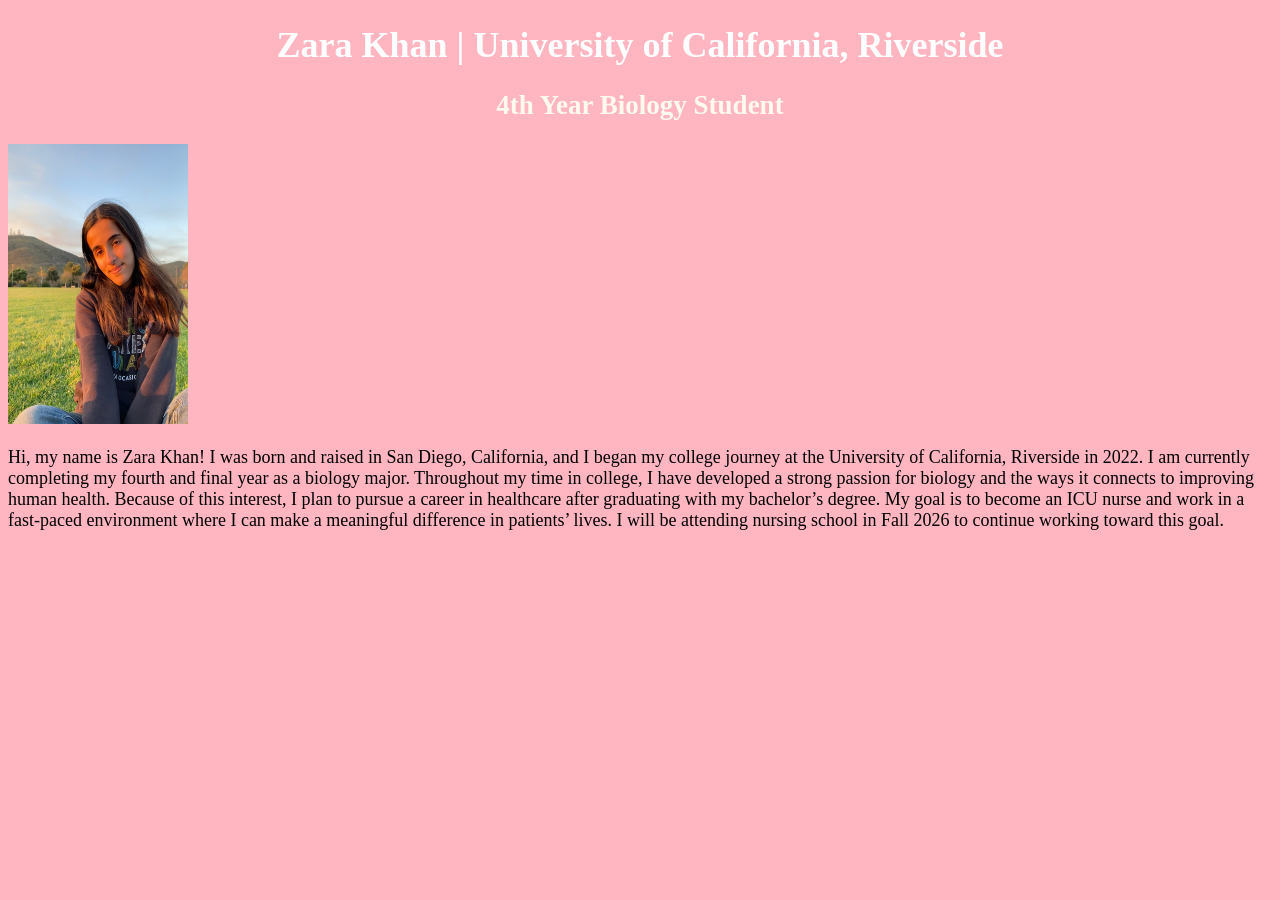
==== index.html @ 66070d48 "Add files via upload" ====
<!DOCTYPE html>
<html>
<head>
	<meta charset="utf-8">
	<title>Zara Khan's Website</title>
	<link rel="stylesheet" href="css/style.css">
	<link rel="icon" href="img/favicon.ico.png" type="image/png">
</head>

<html>
<head>
<body>

<h1>Zara Khan | University of California, Riverside</h1>
<h2> 4th Year Biology Student</h2>

<img src="img/me.JPG" alt="Zara Khan" width="180" height="280">

<p> Hi, my name is Zara Khan! I was born and raised in San Diego, California, and I began my college journey at the University of California, Riverside in 2022. I am currently completing my fourth and final year as a biology major. Throughout my time in college, I have developed a strong passion for biology and the ways it connects to improving human health. Because of this interest, I plan to pursue a career in healthcare after graduating with my bachelor’s degree. My goal is to become an ICU nurse and work in a fast-paced environment where I can make a meaningful difference in patients’ lives. I will be attending nursing school in Fall 2026 to continue working toward this goal.</p>


</body>
</html>
---- css/style.css ----
body {
  background-color: lightpink;
  font-family: Georgia, serif;
  font-size: 18px;
}

h1 {
  color: white;
  text-align: center;
  font-family: Georgia, serif;
}

h2 {
  color: floralwhite;
  text-align: center;
  font-family: Georgia, serif;
}

p {
  font-family: Georgia, serif;
  font-size: 18px;
}
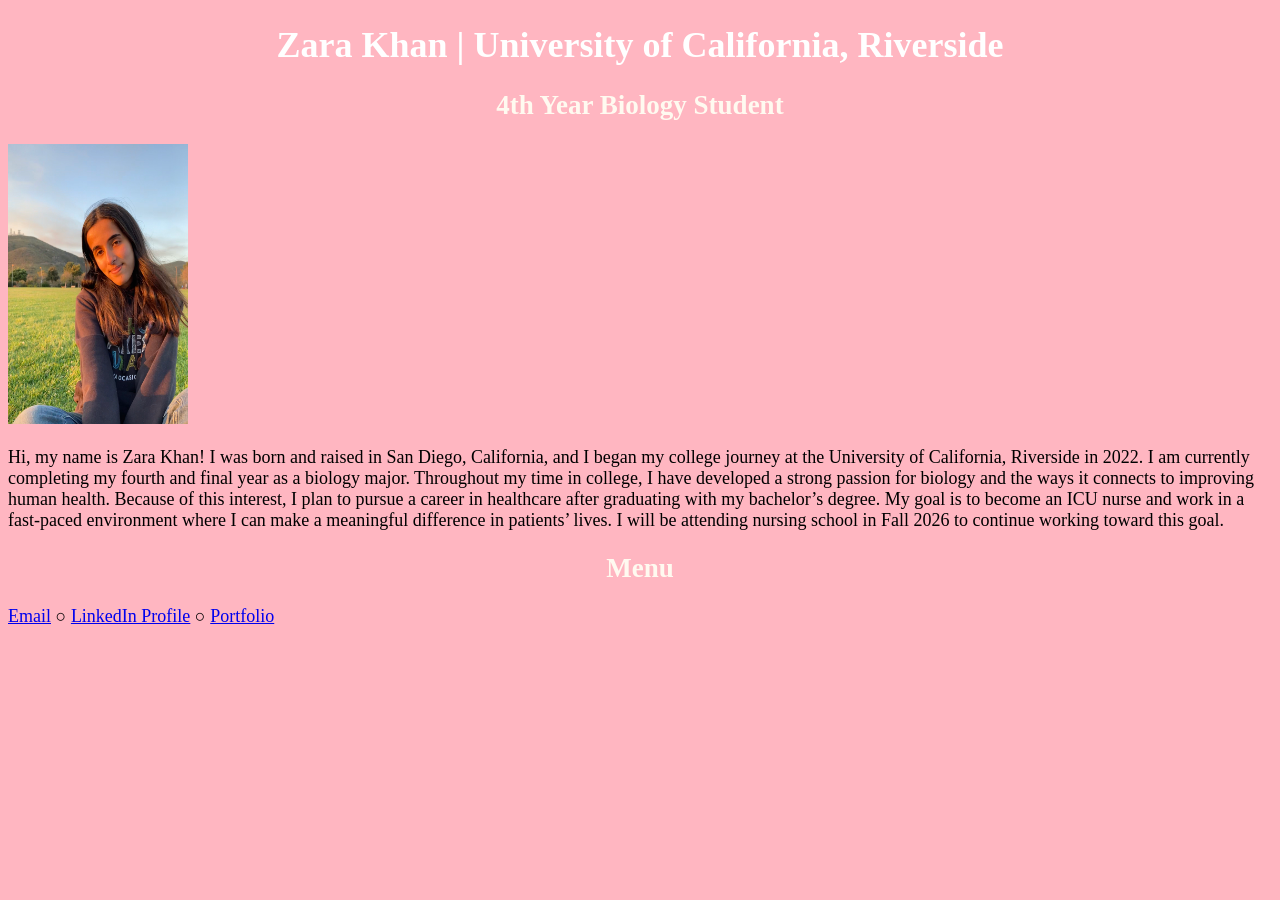
==== commit 9576daf2: "Add files via upload" ====
--- a/index.html
+++ b/index.html
@@ -9,6 +9,7 @@
 
 <html>
 <head>
+
 <body>
 
 <h1>Zara Khan | University of California, Riverside</h1>
@@ -17,6 +18,11 @@
 <img src="img/me.JPG" alt="Zara Khan" width="180" height="280">
 
 <p> Hi, my name is Zara Khan! I was born and raised in San Diego, California, and I began my college journey at the University of California, Riverside in 2022. I am currently completing my fourth and final year as a biology major. Throughout my time in college, I have developed a strong passion for biology and the ways it connects to improving human health. Because of this interest, I plan to pursue a career in healthcare after graduating with my bachelor’s degree. My goal is to become an ICU nurse and work in a fast-paced environment where I can make a meaningful difference in patients’ lives. I will be attending nursing school in Fall 2026 to continue working toward this goal.</p>
+<h2> Menu </h2>
+
+   <div class="contact">
+      <a href="mailto:zkhan036@ucr.edu">Email</a>   &#x25CB; <a href="https://www.linkedin.com/in/zara-khan-593746311/">LinkedIn Profile</a> &#x25CB <a href="file:///Users/zarakhan/Desktop/mywebpage/project/Unit-2-Project.html/">Portfolio</a></p>
+   </div>
 
 
 </body>
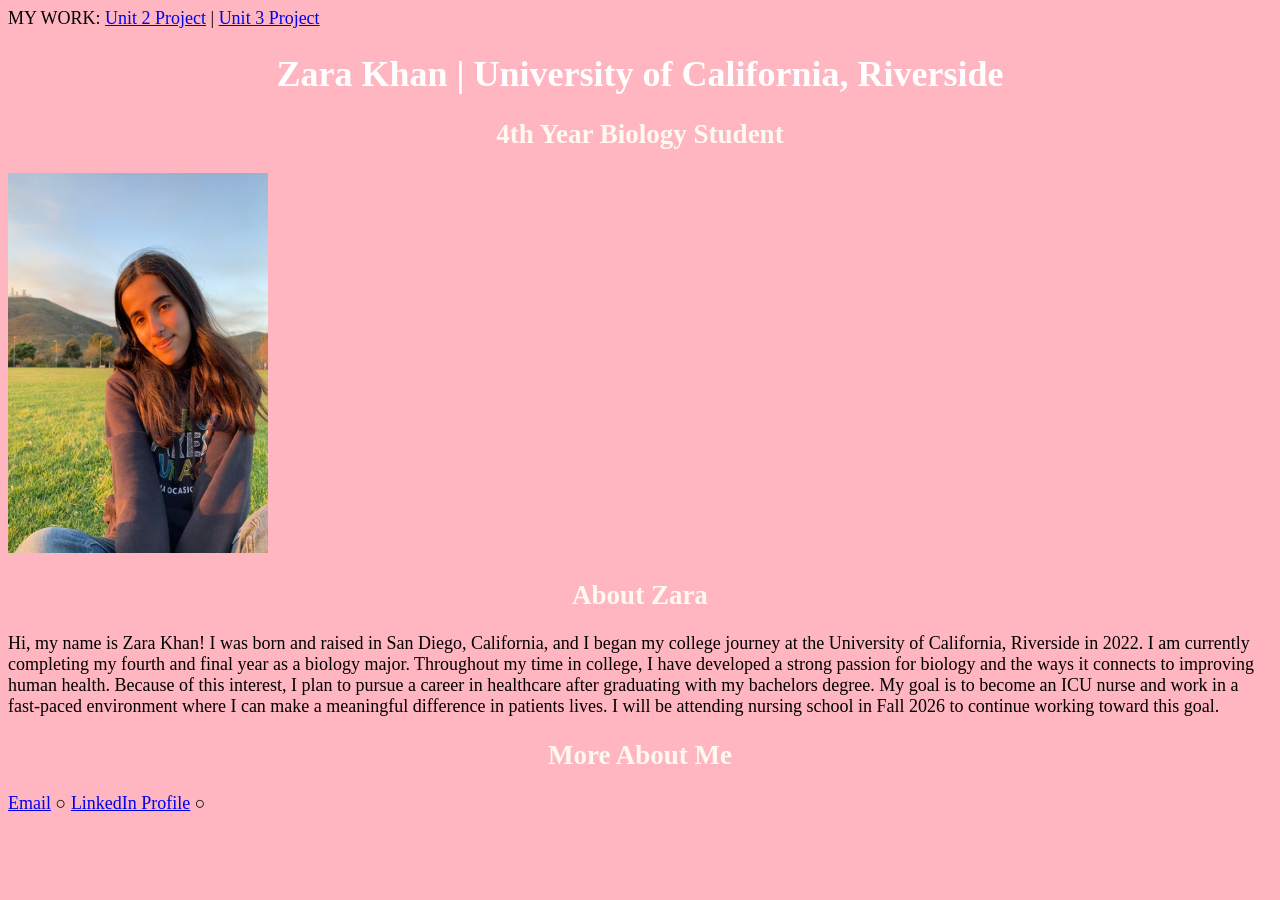
==== commit 4edd6ce5: "Add files via upload" ====
--- a/index.html
+++ b/index.html
@@ -1,7 +1,6 @@
 <!DOCTYPE html>
 <html>
 <head>
-	<meta charset="utf-8">
 	<title>Zara Khan's Website</title>
 	<link rel="stylesheet" href="css/style.css">
 	<link rel="icon" href="img/favicon.ico.png" type="image/png">
@@ -10,18 +9,26 @@
 <html>
 <head>
 
+	<nav>
+MY WORK:
+  <a href="file:///Users/zarakhan/Desktop/mywebpage/project/Unit-2-Project.html">Unit 2 Project</a> | <a href="file:///Users/zarakhan/Desktop/BIOL101/Unit%203%20Project/Unit-3-Submission.html">Unit 3 Project</a>
+</nav>
+
 <body>
 
 <h1>Zara Khan | University of California, Riverside</h1>
 <h2> 4th Year Biology Student</h2>
 
-<img src="img/me.JPG" alt="Zara Khan" width="180" height="280">
+<img src="img/me.JPG" alt="Zara Khan" width="260" height="380">
 
-<p> Hi, my name is Zara Khan! I was born and raised in San Diego, California, and I began my college journey at the University of California, Riverside in 2022. I am currently completing my fourth and final year as a biology major. Throughout my time in college, I have developed a strong passion for biology and the ways it connects to improving human health. Because of this interest, I plan to pursue a career in healthcare after graduating with my bachelor’s degree. My goal is to become an ICU nurse and work in a fast-paced environment where I can make a meaningful difference in patients’ lives. I will be attending nursing school in Fall 2026 to continue working toward this goal.</p>
-<h2> Menu </h2>
+<h2> About Zara </h2>
+
+<p> Hi, my name is Zara Khan! I was born and raised in San Diego, California, and I began my college journey at the University of California, Riverside in 2022. I am currently completing my fourth and final year as a biology major. Throughout my time in college, I have developed a strong passion for biology and the ways it connects to improving human health. Because of this interest, I plan to pursue a career in healthcare after graduating with my bachelors degree. My goal is to become an ICU nurse and work in a fast-paced environment where I can make a meaningful difference in patients lives. I will be attending nursing school in Fall 2026 to continue working toward this goal.</p>
+
+<h2> More About Me </h2>
 
    <div class="contact">
-      <a href="mailto:zkhan036@ucr.edu">Email</a>   &#x25CB; <a href="https://www.linkedin.com/in/zara-khan-593746311/">LinkedIn Profile</a> &#x25CB <a href="file:///Users/zarakhan/Desktop/mywebpage/project/Unit-2-Project.html/">Portfolio</a></p>
+      <a href="mailto:zkhan036@ucr.edu">Email</a>   &#x25CB; <a href="https://www.linkedin.com/in/zara-khan-593746311/">LinkedIn Profile</a> &#x25CB <a></p>
    </div>
 
 
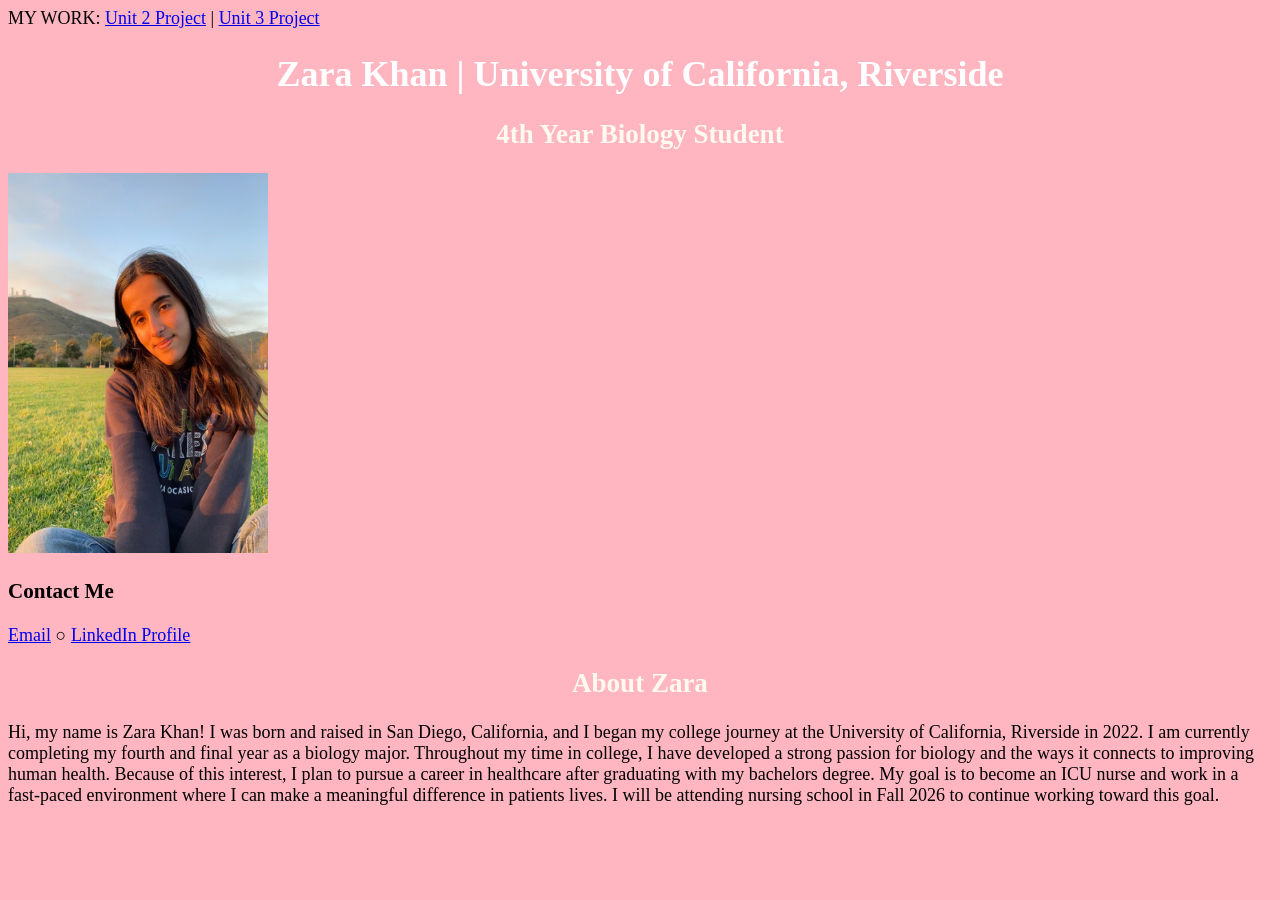
==== commit 798f5079: "Add files via upload" ====
--- a/index.html
+++ b/index.html
@@ -11,7 +11,7 @@
 
 	<nav>
 MY WORK:
-  <a href="file:///Users/zarakhan/Desktop/mywebpage/project/Unit-2-Project.html">Unit 2 Project</a> | <a href="file:///Users/zarakhan/Desktop/BIOL101/Unit%203%20Project/Unit-3-Submission.html">Unit 3 Project</a>
+  <a href="file:///Users/zarakhan/Desktop/mywebpage/project/Unit-2-Project.html">Unit 2 Project</a> | <a href="file:///Users/zarakhan/Desktop/mywebpage/project/Unit-3-Submission.html">Unit 3 Project</a>
 </nav>
 
 <body>
@@ -20,16 +20,15 @@
 <h2> 4th Year Biology Student</h2>
 
 <img src="img/me.JPG" alt="Zara Khan" width="260" height="380">
+<h3> Contact Me </h3>
+<div class="contact">
+      <a href="mailto:zkhan036@ucr.edu">Email</a>   &#x25CB; <a href="https://www.linkedin.com/in/zara-khan-593746311/">LinkedIn Profile</a></p>
+   </div>
 
 <h2> About Zara </h2>
 
 <p> Hi, my name is Zara Khan! I was born and raised in San Diego, California, and I began my college journey at the University of California, Riverside in 2022. I am currently completing my fourth and final year as a biology major. Throughout my time in college, I have developed a strong passion for biology and the ways it connects to improving human health. Because of this interest, I plan to pursue a career in healthcare after graduating with my bachelors degree. My goal is to become an ICU nurse and work in a fast-paced environment where I can make a meaningful difference in patients lives. I will be attending nursing school in Fall 2026 to continue working toward this goal.</p>
 
-<h2> More About Me </h2>
-
-   <div class="contact">
-      <a href="mailto:zkhan036@ucr.edu">Email</a>   &#x25CB; <a href="https://www.linkedin.com/in/zara-khan-593746311/">LinkedIn Profile</a> &#x25CB <a></p>
-   </div>
 
 
 </body>
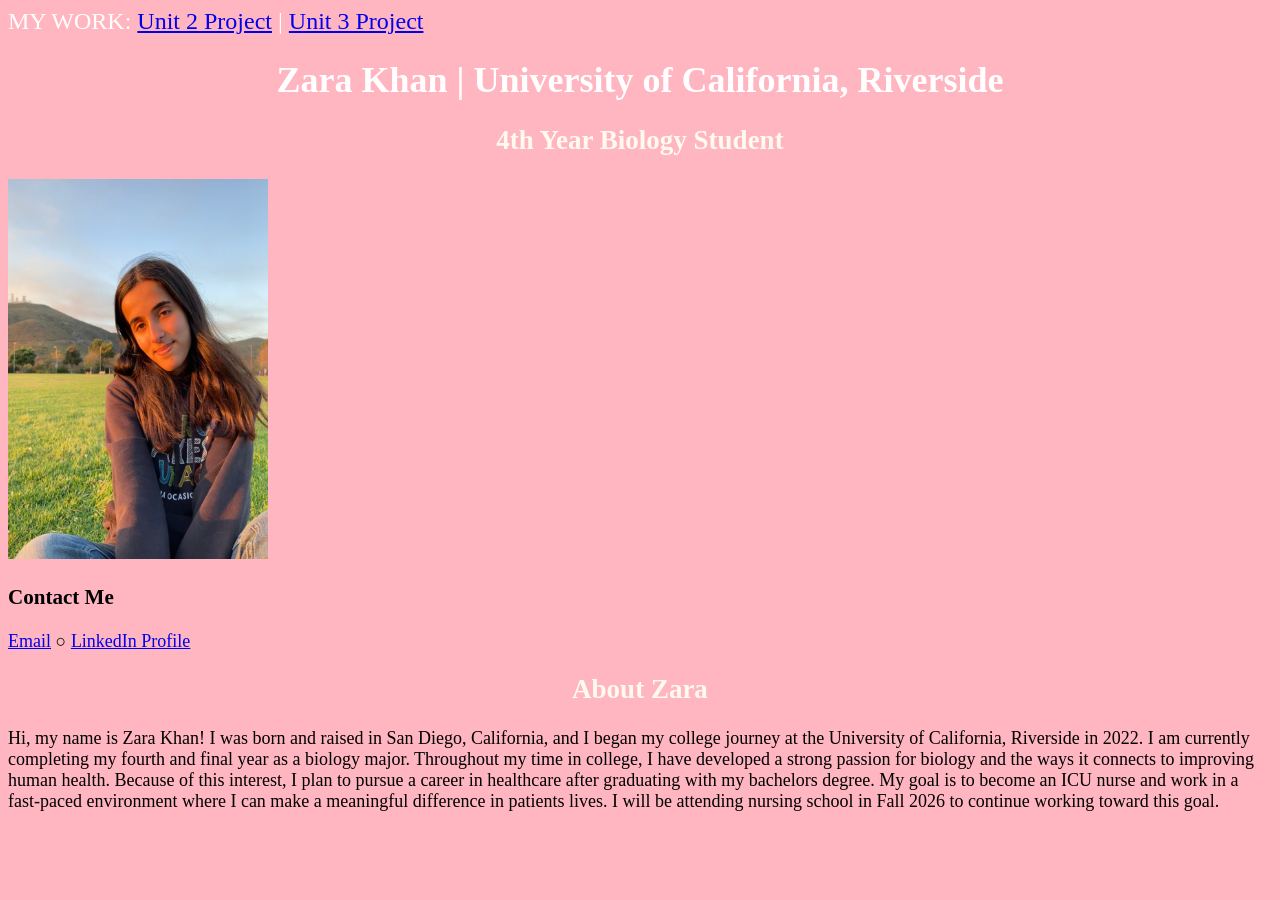
==== commit c0fa8658: "Update index.html" ====
--- a/index.html
+++ b/index.html
@@ -2,7 +2,7 @@
 <html>
 <head>
 	<title>Zara Khan's Website</title>
-	<link rel="stylesheet" href="css/style.css">
+	<link rel="stylesheet" href="style.css">
 	<link rel="icon" href="img/favicon.ico.png" type="image/png">
 </head>
 
@@ -32,4 +32,4 @@
 
 
 </body>
-</html>+</html>
--- a/style.css
+++ b/style.css
@@ -0,0 +1,36 @@
+body {
+  background-color: lightpink;
+  font-family: Georgia, serif;
+  font-size: 18px;
+}
+
+nav {
+  color: white;
+    font-family: Georgia, serif;
+    font-size: x-large;
+}
+
+a:hover{
+    text-decoration: none;
+    color: blueviolet;
+}
+
+h1 {
+  color: white;
+  text-align: center;
+  font-family: Georgia, serif;
+}
+
+h2 {
+  color: floralwhite;
+  text-align: center;
+  font-family: Georgia, serif;
+}
+
+
+
+p {
+  font-family: Georgia, serif;
+  font-size: 18px;
+}
+
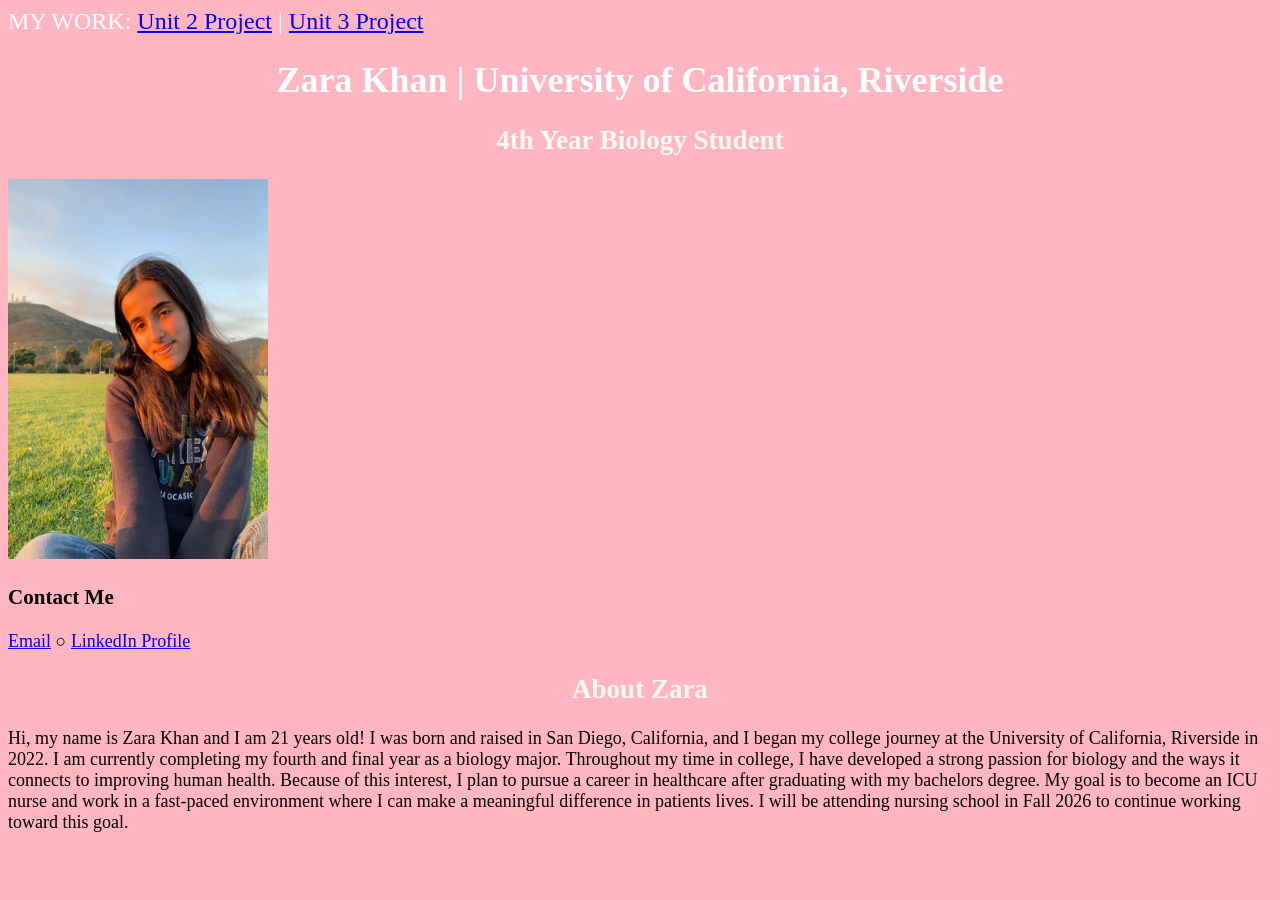
==== commit d30d0318: "Update index.html" ====
--- a/index.html
+++ b/index.html
@@ -2,8 +2,8 @@
 <html>
 <head>
 	<title>Zara Khan's Website</title>
-	<link rel="stylesheet" href="style.css">
-	<link rel="icon" href="img/favicon.ico.png" type="image/png">
+	<link rel="stylesheet" href="css/style.css">
+	<link rel="icon" href="img/favicon.ico"
 </head>
 
 <html>
@@ -11,7 +11,7 @@
 
 	<nav>
 MY WORK:
-  <a href="file:///Users/zarakhan/Desktop/mywebpage/project/Unit-2-Project.html">Unit 2 Project</a> | <a href="file:///Users/zarakhan/Desktop/mywebpage/project/Unit-3-Submission.html">Unit 3 Project</a>
+  <a href="project/Unit-2-Project.html">Unit 2 Project</a> | <a href="project/Unit-3-Submission.html">Unit 3 Project</a>
 </nav>
 
 <body>
@@ -27,7 +27,7 @@
 
 <h2> About Zara </h2>
 
-<p> Hi, my name is Zara Khan! I was born and raised in San Diego, California, and I began my college journey at the University of California, Riverside in 2022. I am currently completing my fourth and final year as a biology major. Throughout my time in college, I have developed a strong passion for biology and the ways it connects to improving human health. Because of this interest, I plan to pursue a career in healthcare after graduating with my bachelors degree. My goal is to become an ICU nurse and work in a fast-paced environment where I can make a meaningful difference in patients lives. I will be attending nursing school in Fall 2026 to continue working toward this goal.</p>
+<p> Hi, my name is Zara Khan and I am 21 years old! I was born and raised in San Diego, California, and I began my college journey at the University of California, Riverside in 2022. I am currently completing my fourth and final year as a biology major. Throughout my time in college, I have developed a strong passion for biology and the ways it connects to improving human health. Because of this interest, I plan to pursue a career in healthcare after graduating with my bachelors degree. My goal is to become an ICU nurse and work in a fast-paced environment where I can make a meaningful difference in patients lives. I will be attending nursing school in Fall 2026 to continue working toward this goal.</p>
 
 
 
--- a/css/style.css
+++ b/css/style.css
@@ -0,0 +1,36 @@
+body {
+  background-color: lightpink;
+  font-family: Georgia, serif;
+  font-size: 18px;
+}
+
+nav {
+  color: white;
+    font-family: Georgia, serif;
+    font-size: x-large;
+}
+
+a:hover{
+    text-decoration: none;
+    color: blueviolet;
+}
+
+h1 {
+  color: white;
+  text-align: center;
+  font-family: Georgia, serif;
+}
+
+h2 {
+  color: floralwhite;
+  text-align: center;
+  font-family: Georgia, serif;
+}
+
+
+
+p {
+  font-family: Georgia, serif;
+  font-size: 18px;
+}
+
